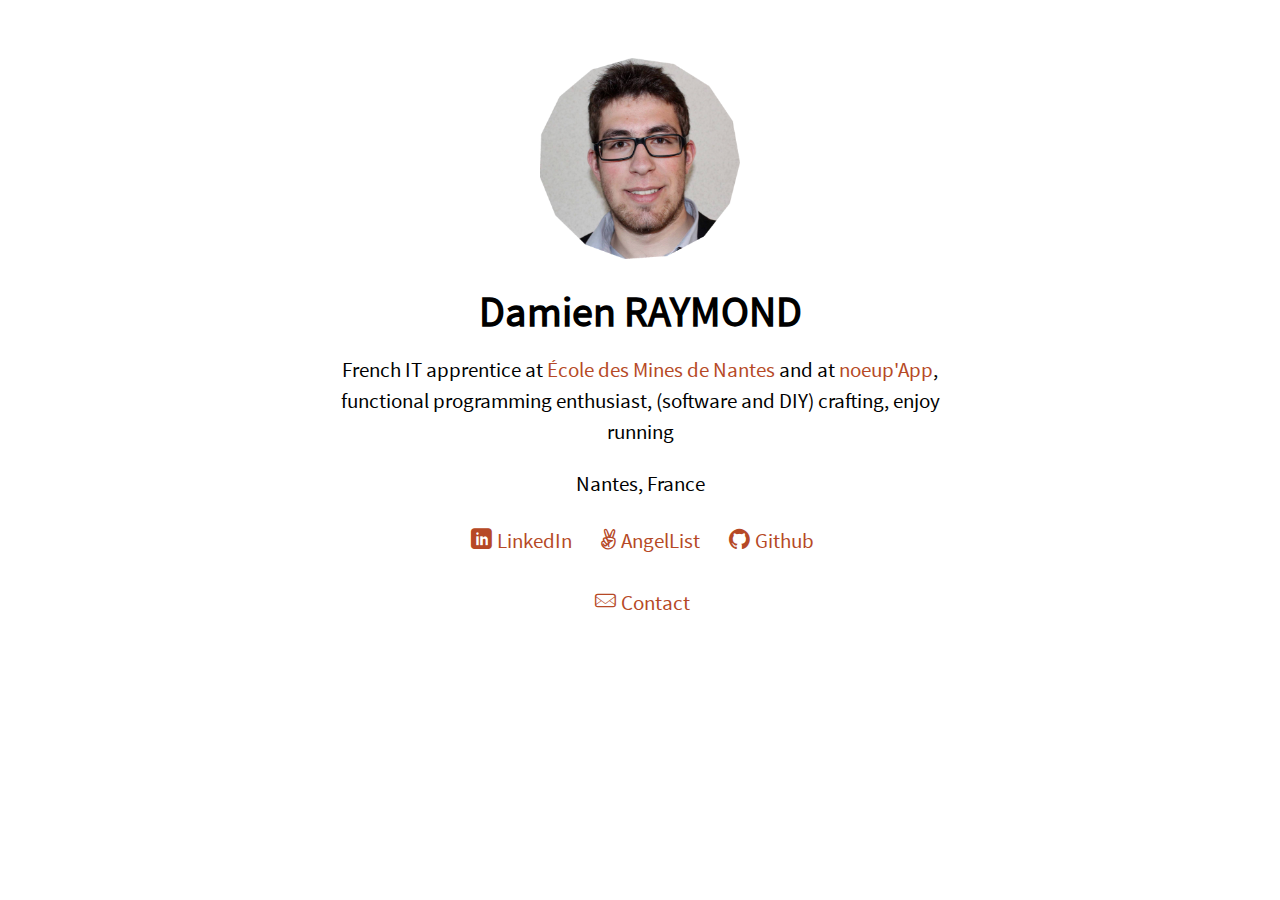
==== index.html @ 0a51cabe "First commit" ====
<!DOCTYPE html>
<html>
<head>
    <title>Damien RAYMOND</title>

    <meta charset=utf-8>
    <meta name=description content="Damien RAYMOND - Software engineer student at noeup'App">
    <meta name=viewport content="width=device-width, initial-scale=1">
    <link rel="stylesheet" href="css/icomoon.css"/>
    <link rel="stylesheet" href="css/app.css"/>
</head>
<body>


    <div class="header-container">
        <img src="img/me.png" alt="me" class="me">

        <h1>Damien RAYMOND</h1>

        <p class="desc">
            French IT apprentice at <a href="https://www.linkedin.com/edu/school?id=12335&trk=edu-cp-title">École des Mines de Nantes</a> and at <a href="http://www.noeupapp.com/">noeup'App</a>, functional programming enthusiast, (software and DIY) crafting, enjoy running
        </p>

        <p class="location">
            Nantes, France
        </p>

        <ul class="links">
            <li><a href="https://fr.linkedin.com/in/damien-raymond/en"><span class="icon-linkedin"></span>LinkedIn</a></li>
            <li><a href="https://angel.co/damien-raymond"><span class="icon-angellist"></span>AngelList</a></li>
            <li><a href="https://github.com/Dnomyar"><span class="icon-github"></span>Github</a></li>
        </ul>
        <ul class="links">
            <li><a href="mailto:contact@damien-raymond.fr"><span class="icon-mail"></span>Contact</a></li>
        </ul>

    </div>


</body>
</html>
---- css/icomoon.css ----
@font-face {
  font-family: 'icomoon';
  src:  url('../fonts/icomoon.eot?paf052');
  src:  url('../fonts/icomoon.eot?paf052#iefix') format('embedded-opentype'),
    url('../fonts/icomoon.ttf?paf052') format('truetype'),
    url('../fonts/icomoon.woff?paf052') format('woff'),
    url('../fonts/icomoon.svg?paf052#icomoon') format('svg');
  font-weight: normal;
  font-style: normal;
}

[class^="icon-"], [class*=" icon-"] {
  /* use !important to prevent issues with browser extensions that change fonts */
  font-family: 'icomoon' !important;
  speak: none;
  font-style: normal;
  font-weight: normal;
  font-variant: normal;
  text-transform: none;
  line-height: 1;

  /* Better Font Rendering =========== */
  -webkit-font-smoothing: antialiased;
  -moz-osx-font-smoothing: grayscale;
}

.icon-angellist:before {
  content: "\e900";
}
.icon-twitter:before {
  content: "\e902";
}
.icon-github:before {
  content: "\e903";
}
.icon-linkedin:before {
  content: "\e904";
}
.icon-mail:before {
  content: "\e901";
}
---- css/app.css ----
@font-face {
    font-family: SourceSansPro;
    src: url(../fonts/SourceSansPro-Regular.ttf);
}

body{
  /*background-color: #FFB03B;*/
  line-height: 1.5em;
  font-size: 1.3em;
  padding-top: 50px;
  font-family: SourceSansPro;
}

a{
  text-decoration: none;
  color: #B64926;
}
a:hover{
  color: #8E2800;
}

.header-container{
  text-align: center;
}

.container{
  width: 1000px;
  margin-left: auto;
  margin-right: auto;
}


.me{
    width: 200px;
    /*border: 4px solid white;
    -webkit-box-shadow: 0 0 8px -2px;
    box-shadow: 0 0 8px -2px;*/
}

.desc{
  width: 600px;
  margin-left: auto;
  margin-right: auto;
}


.links{
  padding-left: 0;
}
.links li{
  display: inline-block;
  list-style-type: none;
  padding: 5px 10px;
}
.links li span{
  padding: 0px 5px;
}
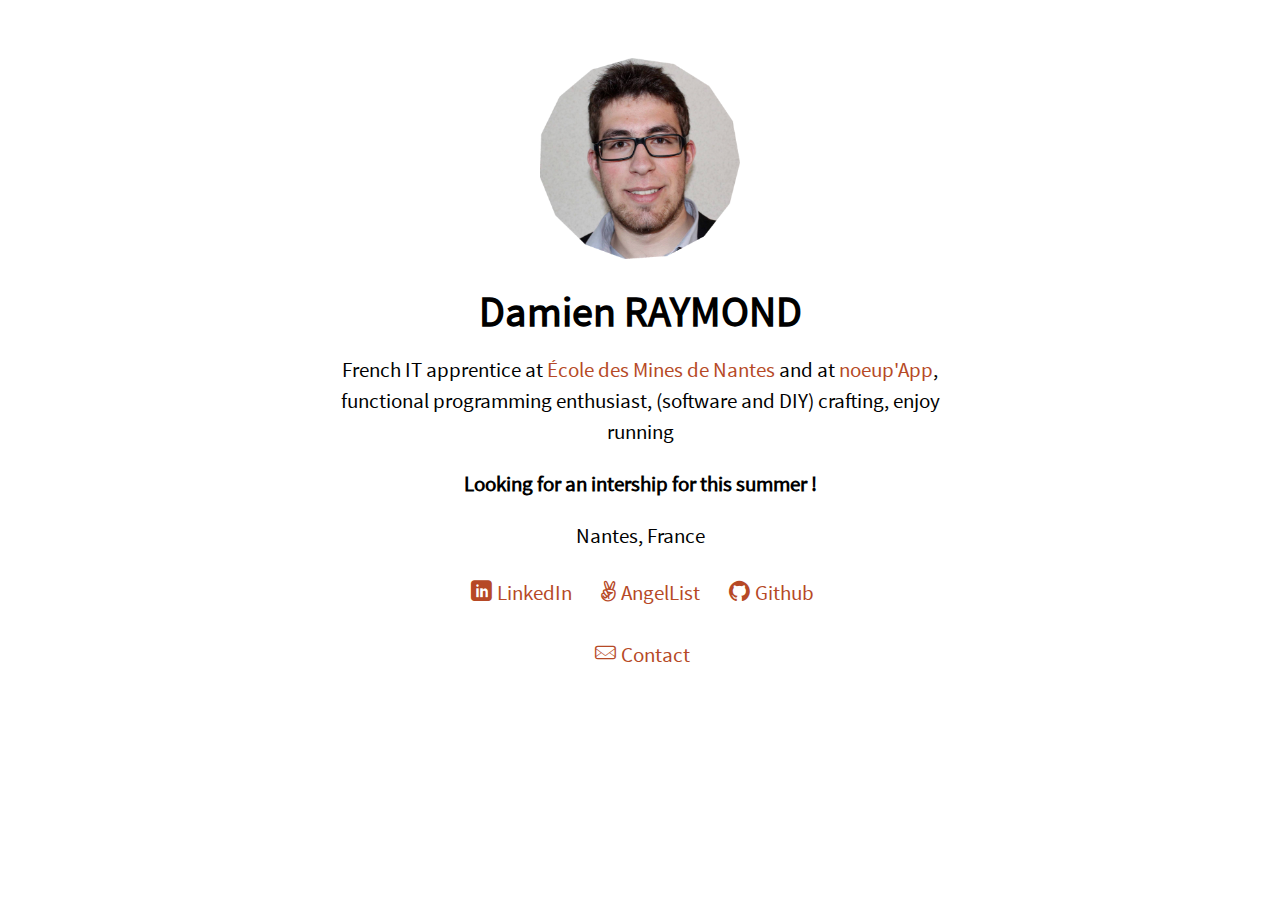
==== commit da2f9c15: "Add internship message" ====
--- a/index.html
+++ b/index.html
@@ -17,9 +17,12 @@
 
         <h1>Damien RAYMOND</h1>
 
+
         <p class="desc">
             French IT apprentice at <a href="https://www.linkedin.com/edu/school?id=12335&trk=edu-cp-title">École des Mines de Nantes</a> and at <a href="http://www.noeupapp.com/">noeup'App</a>, functional programming enthusiast, (software and DIY) crafting, enjoy running
         </p>
+
+        <p class="impotant">Looking for an intership for this summer !</p>
 
         <p class="location">
             Nantes, France
@@ -31,7 +34,7 @@
             <li><a href="https://github.com/Dnomyar"><span class="icon-github"></span>Github</a></li>
         </ul>
         <ul class="links">
-            <li><a href="mailto:contact@damien-raymond.fr"><span class="icon-mail"></span>Contact</a></li>
+            <li><a href="mailto:dam.ray49@gmail.com"><span class="icon-mail"></span>Contact</a></li>
         </ul>
 
     </div>
--- a/css/app.css
+++ b/css/app.css
@@ -56,3 +56,8 @@
 .links li span{
   padding: 0px 5px;
 }
+
+
+.impotant{
+  font-weight: bold;
+}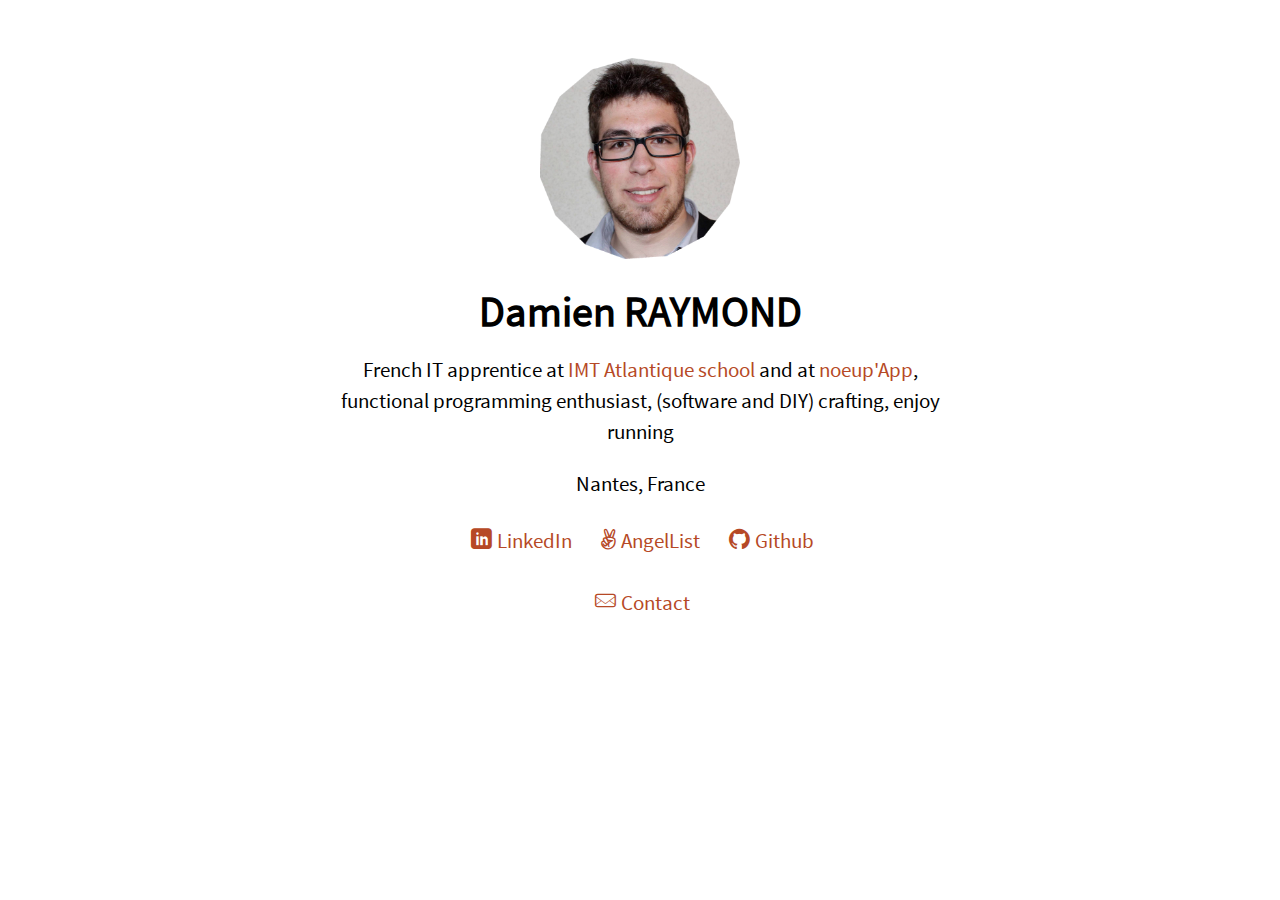
==== commit 34524b5f: "Remove 'looking for an internship for this summer'" ====
--- a/index.html
+++ b/index.html
@@ -19,10 +19,8 @@
 
 
         <p class="desc">
-            French IT apprentice at <a href="https://www.linkedin.com/edu/school?id=12335&trk=edu-cp-title">École des Mines de Nantes</a> and at <a href="http://www.noeupapp.com/">noeup'App</a>, functional programming enthusiast, (software and DIY) crafting, enjoy running
+            French IT apprentice at <a href="https://www.linkedin.com/school/24772587">IMT Atlantique school</a> and at <a href="http://www.noeupapp.com/">noeup'App</a>, functional programming enthusiast, (software and DIY) crafting, enjoy running
         </p>
-
-        <p class="impotant">Looking for an intership for this summer !</p>
 
         <p class="location">
             Nantes, France
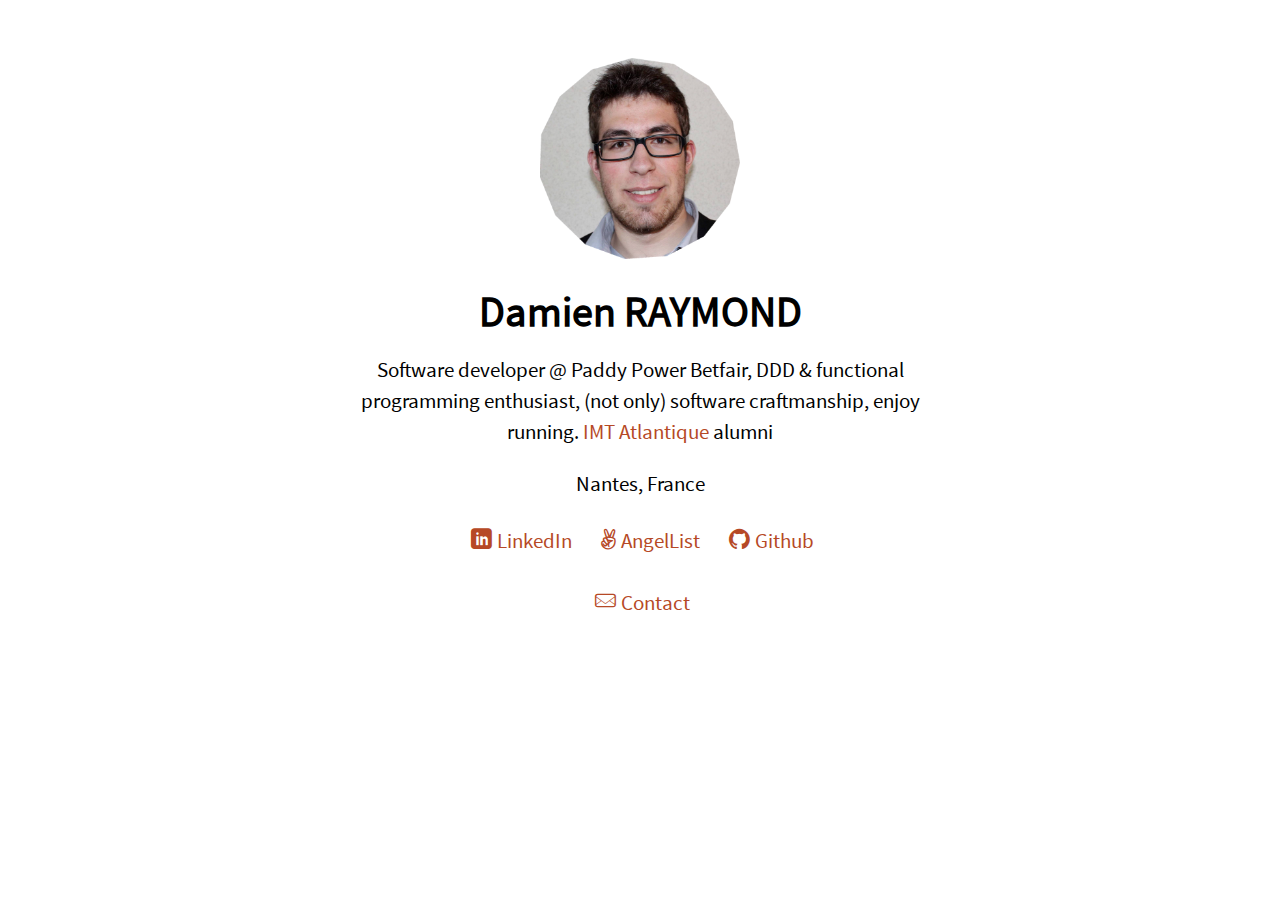
==== commit fd293c2e: "Update description" ====
--- a/index.html
+++ b/index.html
@@ -19,7 +19,7 @@
 
 
         <p class="desc">
-            French IT apprentice at <a href="https://www.linkedin.com/school/24772587">IMT Atlantique school</a> and at <a href="http://www.noeupapp.com/">noeup'App</a>, functional programming enthusiast, (software and DIY) crafting, enjoy running
+            Software developer @ Paddy Power Betfair, DDD & functional programming enthusiast, (not only) software craftmanship, enjoy running.  <a href="https://www.linkedin.com/school/24772587">IMT Atlantique</a> alumni
         </p>
 
         <p class="location">
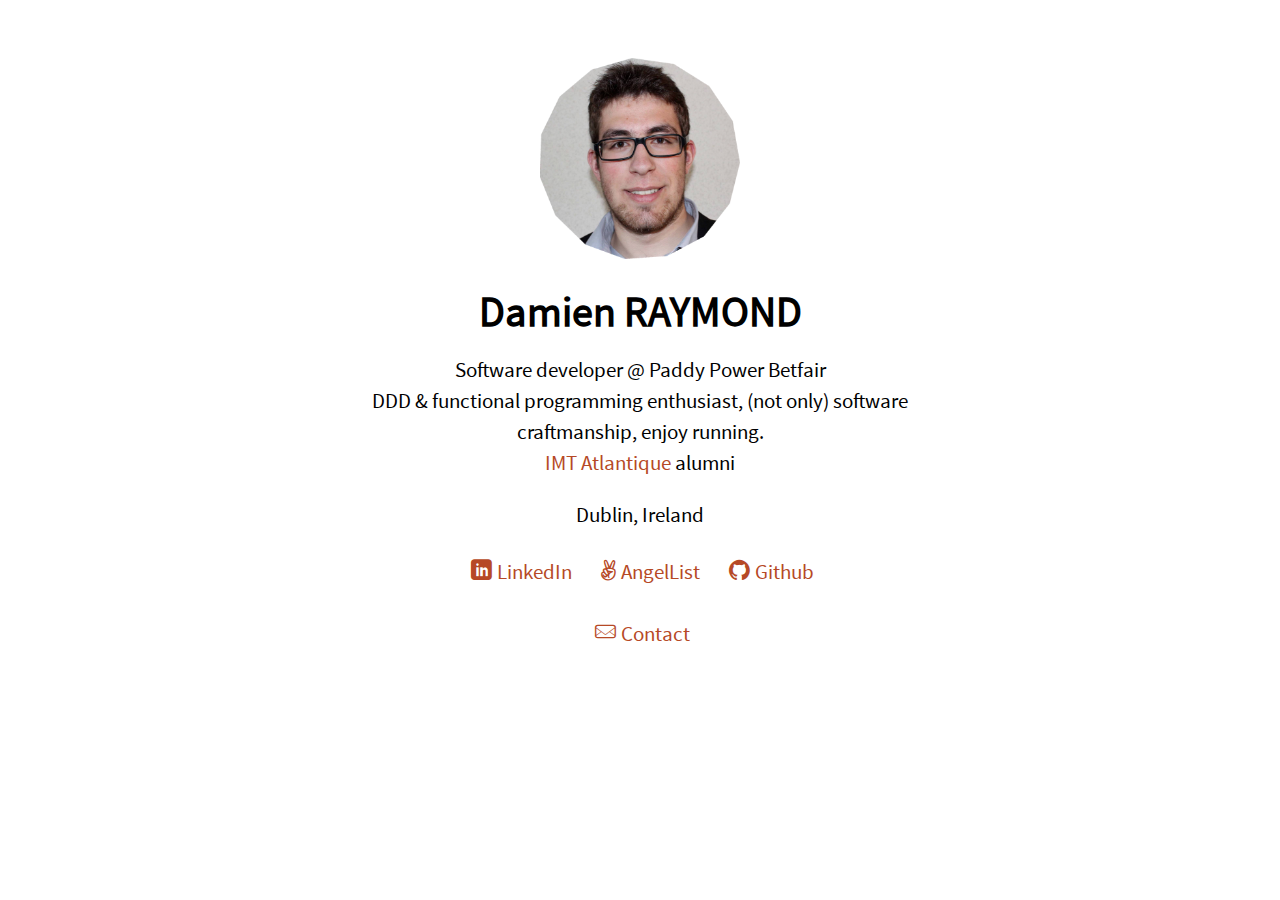
==== commit da6bccb2: "Update location and formating" ====
--- a/index.html
+++ b/index.html
@@ -19,11 +19,13 @@
 
 
         <p class="desc">
-            Software developer @ Paddy Power Betfair, DDD & functional programming enthusiast, (not only) software craftmanship, enjoy running.  <a href="https://www.linkedin.com/school/24772587">IMT Atlantique</a> alumni
+            Software developer @ Paddy Power Betfair<br>
+            DDD & functional programming enthusiast, (not only) software craftmanship, enjoy running. <br>
+            <a href="https://www.linkedin.com/school/24772587">IMT Atlantique</a> alumni
         </p>
 
         <p class="location">
-            Nantes, France
+            Dublin, Ireland
         </p>
 
         <ul class="links">
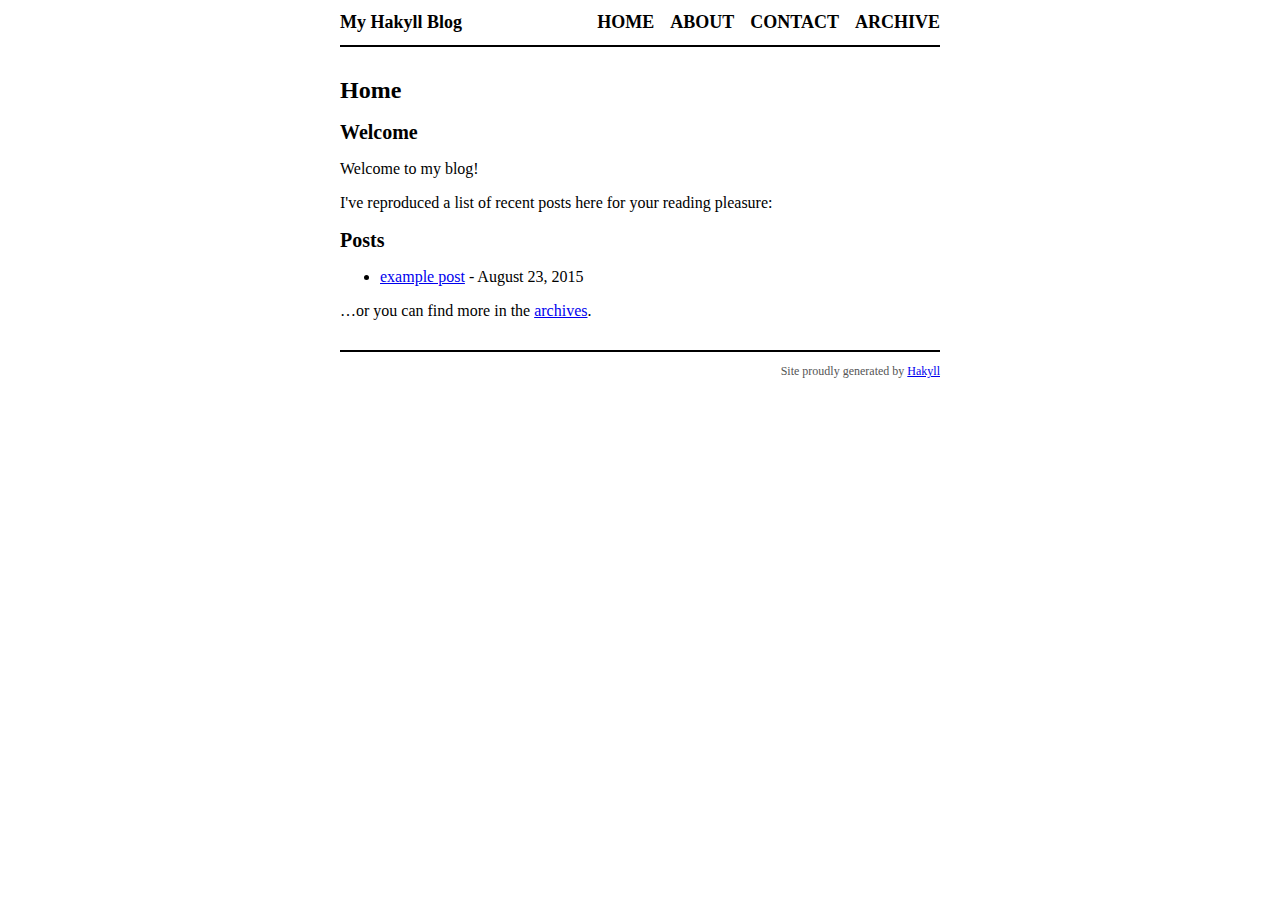
==== commit 1a3a179f: "release  stock version" ====
--- a/index.html
+++ b/index.html
@@ -1,44 +1,49 @@
-<!DOCTYPE html>
-<html>
-<head>
-    <title>Damien RAYMOND</title>
+<?xml version="1.0" encoding="UTF-8" ?>
+<!DOCTYPE html PUBLIC "-//W3C//DTD XHTML 1.0 Strict//EN" "http://www.w3.org/TR/xhtml1/DTD/xhtml1-strict.dtd">
+<html xmlns="http://www.w3.org/1999/xhtml" xml:lang="en" lang="en">
+    <head>
+        <meta http-equiv="Content-Type" content="text/html; charset=UTF-8" />
+        <title>My Hakyll Blog - Home</title>
+        <link rel="stylesheet" type="text/css" href="./css/default.css" />
+    </head>
+    <body>
+        <div id="header">
+            <div id="logo">
+                <a href="./">My Hakyll Blog</a>
+            </div>
+            <div id="navigation">
+                <a href="./">Home</a>
+                <a href="./about.html">About</a>
+                <a href="./contact.html">Contact</a>
+                <a href="./archive.html">Archive</a>
+            </div>
+        </div>
 
-    <meta charset=utf-8>
-    <meta name=description content="Damien RAYMOND - Software engineer student at noeup'App">
-    <meta name=viewport content="width=device-width, initial-scale=1">
-    <link rel="stylesheet" href="css/icomoon.css"/>
-    <link rel="stylesheet" href="css/app.css"/>
-</head>
-<body>
+        <div id="content">
+            <h1>Home</h1>
+
+            <h2>Welcome</h2>
+
+<p>Welcome to my blog!</p>
+
+<p>I've reproduced a list of recent posts here for your reading pleasure:</p>
+
+<h2>Posts</h2>
+<ul>
+    
+        <li>
+            <a href="./posts/2015-08-23-example.html">example post</a> - August 23, 2015
+        </li>
+    
+</ul>
 
 
-    <div class="header-container">
-        <img src="img/me.png" alt="me" class="me">
+<p>…or you can find more in the <a href="./archive.html">archives</a>.</p>
 
-        <h1>Damien RAYMOND</h1>
-
-
-        <p class="desc">
-            Software developer @ Paddy Power Betfair<br>
-            DDD & functional programming enthusiast, (not only) software craftmanship, enjoy running. <br>
-            <a href="https://www.linkedin.com/school/24772587">IMT Atlantique</a> alumni
-        </p>
-
-        <p class="location">
-            Dublin, Ireland
-        </p>
-
-        <ul class="links">
-            <li><a href="https://fr.linkedin.com/in/damien-raymond/en"><span class="icon-linkedin"></span>LinkedIn</a></li>
-            <li><a href="https://angel.co/damien-raymond"><span class="icon-angellist"></span>AngelList</a></li>
-            <li><a href="https://github.com/Dnomyar"><span class="icon-github"></span>Github</a></li>
-        </ul>
-        <ul class="links">
-            <li><a href="mailto:dam.ray49@gmail.com"><span class="icon-mail"></span>Contact</a></li>
-        </ul>
-
-    </div>
-
-
-</body>
+        </div>
+        <div id="footer">
+            Site proudly generated by
+            <a href="http://jaspervdj.be/hakyll">Hakyll</a>
+        </div>
+    </body>
 </html>
--- a/css/default.css
+++ b/css/default.css
@@ -0,0 +1 @@
+body{color:black;font-size:16px;margin:0px auto 0px auto;width:600px}div#header{border-bottom:2px solid black;margin-bottom:30px;padding:12px 0px 12px 0px}div#logo a{color:black;float:left;font-size:18px;font-weight:bold;text-decoration:none}div#header #navigation{text-align:right}div#header #navigation a{color:black;font-size:18px;font-weight:bold;margin-left:12px;text-decoration:none;text-transform:uppercase}div#footer{border-top:solid 2px black;color:#555;font-size:12px;margin-top:30px;padding:12px 0px 12px 0px;text-align:right}h1{font-size:24px}h2{font-size:20px}div.info{color:#555;font-size:14px;font-style:italic}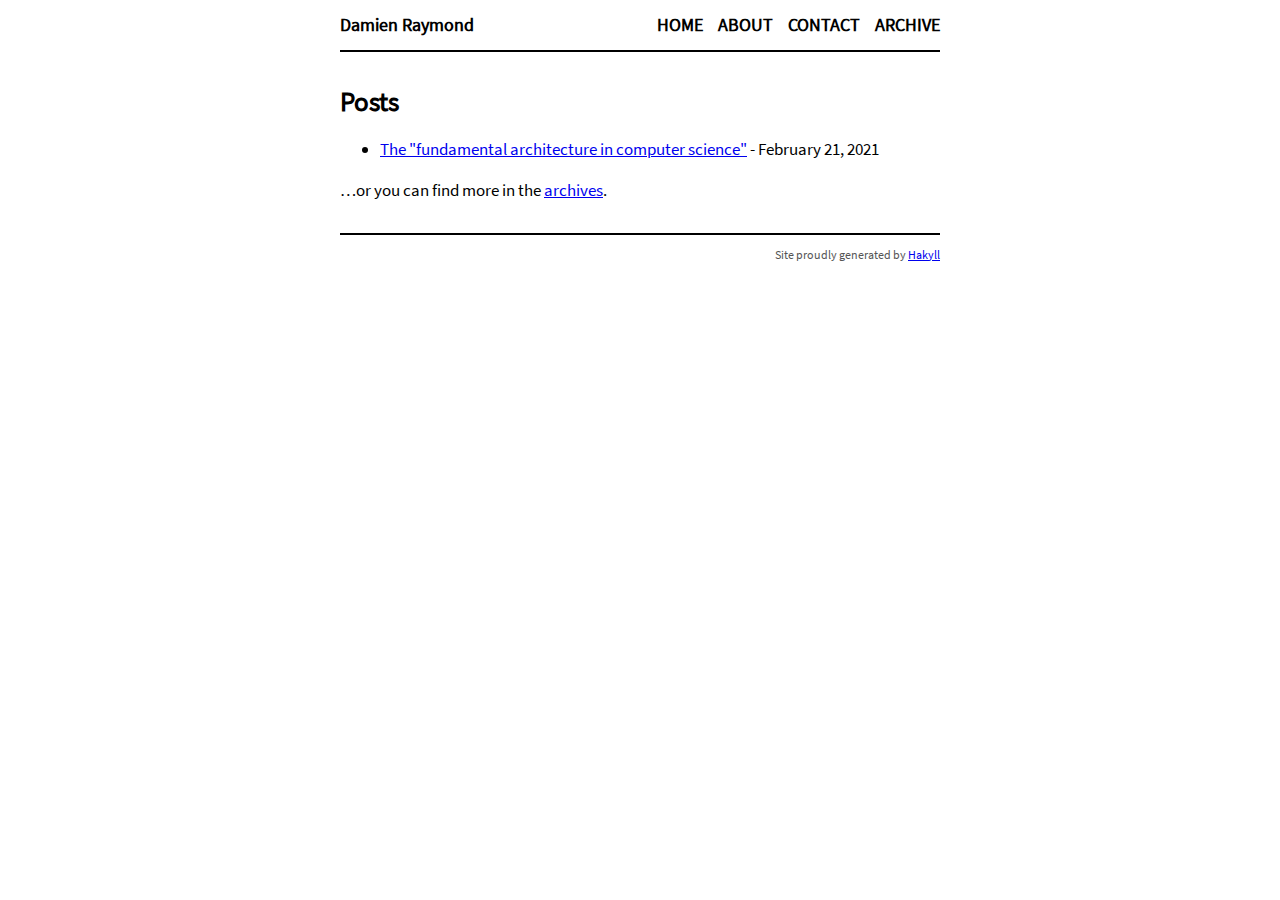
==== commit 4fef05bc: "Add Hexagonal Architecture article" ====
--- a/index.html
+++ b/index.html
@@ -3,13 +3,14 @@
 <html xmlns="http://www.w3.org/1999/xhtml" xml:lang="en" lang="en">
     <head>
         <meta http-equiv="Content-Type" content="text/html; charset=UTF-8" />
-        <title>My Hakyll Blog - Home</title>
+        <title>Damien Raymond - Posts</title>
         <link rel="stylesheet" type="text/css" href="./css/default.css" />
+        <link rel="stylesheet" type="text/css" href="./css/pendoc.css" />
     </head>
     <body>
         <div id="header">
             <div id="logo">
-                <a href="./">My Hakyll Blog</a>
+                <a href="./">Damien Raymond</a>
             </div>
             <div id="navigation">
                 <a href="./">Home</a>
@@ -20,19 +21,12 @@
         </div>
 
         <div id="content">
-            <h1>Home</h1>
+            <h1>Posts</h1>
 
-            <h2>Welcome</h2>
-
-<p>Welcome to my blog!</p>
-
-<p>I've reproduced a list of recent posts here for your reading pleasure:</p>
-
-<h2>Posts</h2>
-<ul>
+            <ul>
     
         <li>
-            <a href="./posts/2015-08-23-example.html">example post</a> - August 23, 2015
+            <a href="./posts/2021-02-21-hexagonal-architecture.html">The "fundamental architecture in computer science"</a> - February 21, 2021
         </li>
     
 </ul>
--- a/css/default.css
+++ b/css/default.css
@@ -1 +1 @@
-body{color:black;font-size:16px;margin:0px auto 0px auto;width:600px}div#header{border-bottom:2px solid black;margin-bottom:30px;padding:12px 0px 12px 0px}div#logo a{color:black;float:left;font-size:18px;font-weight:bold;text-decoration:none}div#header #navigation{text-align:right}div#header #navigation a{color:black;font-size:18px;font-weight:bold;margin-left:12px;text-decoration:none;text-transform:uppercase}div#footer{border-top:solid 2px black;color:#555;font-size:12px;margin-top:30px;padding:12px 0px 12px 0px;text-align:right}h1{font-size:24px}h2{font-size:20px}div.info{color:#555;font-size:14px;font-style:italic}+@font-face{font-family:SourceSansPro;src:url("../fonts/SourceSansPro-Regular.ttf");font-weight:normal}body{color:black;font-size:17px;margin:0px auto 0px auto;width:600px;font-family:"SourceSansPro",sans-serif;line-height:1.4}blockquote{border-left:3px solid #ccc;padding-left:5px}img{width:100%}div#header{border-bottom:2px solid black;margin-bottom:30px;padding:12px 0px 12px 0px}div#logo a{color:black;float:left;font-size:18px;font-weight:bold;text-decoration:none}div#header #navigation{text-align:right}div#header #navigation a{color:black;font-size:18px;font-weight:bold;margin-left:12px;text-decoration:none;text-transform:uppercase}div#footer{border-top:solid 2px black;color:#555;font-size:12px;margin-top:30px;padding:12px 0px 12px 0px;text-align:right}h1{font-size:1.6em}h2{font-size:1.4em}h3{font-size:1.2em}div.info{color:#555;font-size:14px;font-style:italic}--- a/css/pendoc.css
+++ b/css/pendoc.css
@@ -0,0 +1 @@
+a.sourceLine{display:inline-block;line-height:1.25}a.sourceLine{pointer-events:none;color:inherit;text-decoration:inherit}a.sourceLine:empty{height:1.2em}.sourceCode{overflow:visible}code.sourceCode{white-space:pre;position:relative}div.sourceCode{margin:1em 0}pre.sourceCode{margin:0}@media screen{div.sourceCode{overflow:auto}}@media print{code.sourceCode{white-space:pre-wrap}a.sourceLine{text-indent:-1em;padding-left:1em}}pre.numberSource a.sourceLine{position:relative;left:-4em}pre.numberSource a.sourceLine::before{content:attr(title);position:relative;left:-1em;text-align:right;vertical-align:baseline;border:none;pointer-events:all;display:inline-block;-webkit-touch-callout:none;-webkit-user-select:none;-khtml-user-select:none;-moz-user-select:none;-ms-user-select:none;user-select:none;padding:0 4px;width:4em;color:#aaaaaa}pre.numberSource{margin-left:3em;border-left:1px solid #aaaaaa;padding-left:4px}div.sourceCode{}@media screen{a.sourceLine::before{text-decoration:underline}}code span.al{color:#ff0000;font-weight:bold}code span.an{color:#60a0b0;font-weight:bold;font-style:italic}code span.at{color:#7d9029}code span.bn{color:#40a070}code span.bu{}code span.cf{color:#007020;font-weight:bold}code span.ch{color:#4070a0}code span.cn{color:#880000}code span.co{color:#60a0b0;font-style:italic}code span.cv{color:#60a0b0;font-weight:bold;font-style:italic}code span.do{color:#ba2121;font-style:italic}code span.dt{color:#902000}code span.dv{color:#40a070}code span.er{color:#ff0000;font-weight:bold}code span.ex{}code span.fl{color:#40a070}code span.fu{color:#06287e}code span.im{}code span.in{color:#60a0b0;font-weight:bold;font-style:italic}code span.kw{color:#007020;font-weight:bold}code span.op{color:#666666}code span.ot{color:#007020}code span.pp{color:#bc7a00}code span.sc{color:#4070a0}code span.ss{color:#bb6688}code span.st{color:#4070a0}code span.va{color:#19177c}code span.vs{color:#4070a0}code span.wa{color:#60a0b0;font-weight:bold;font-style:italic}